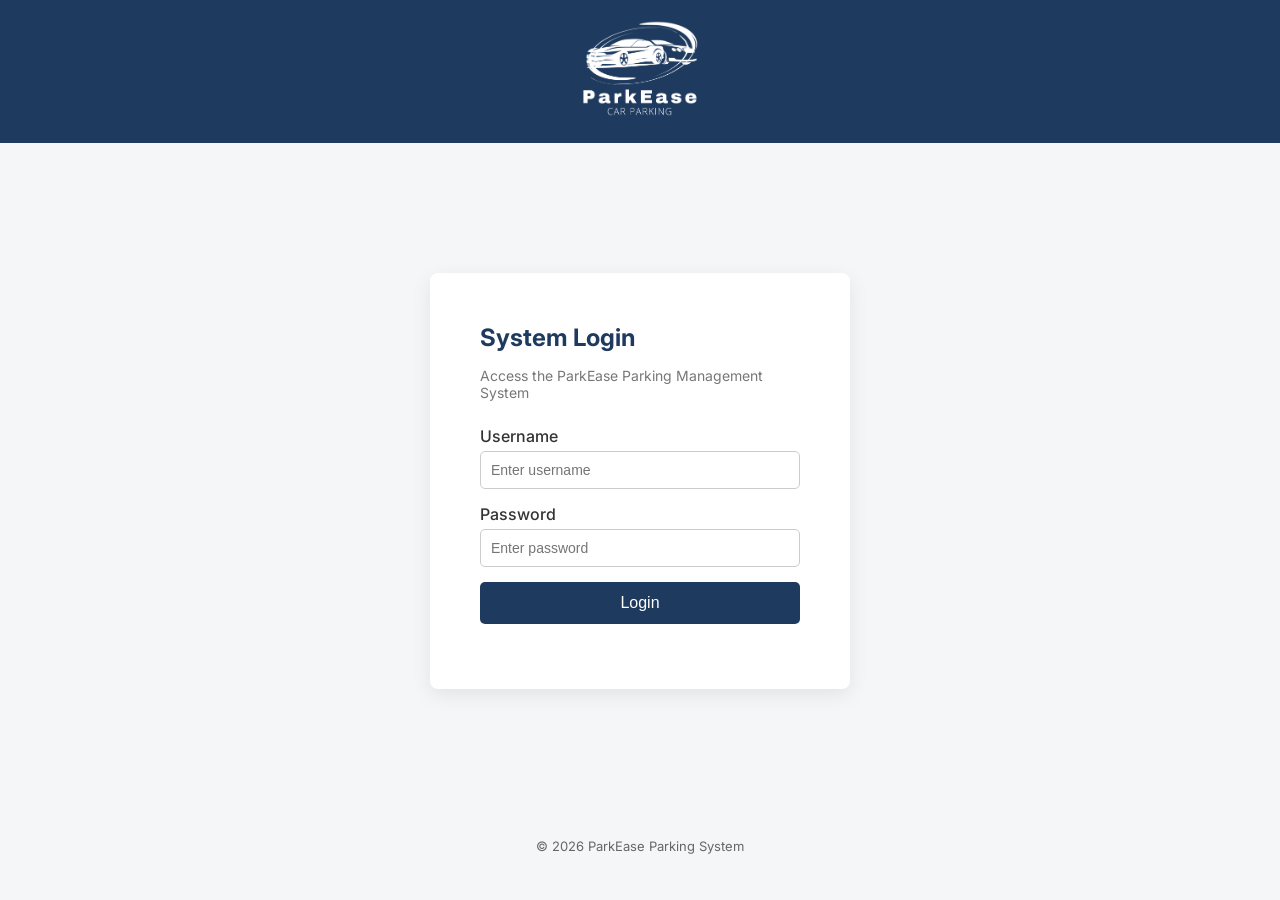
==== index.html @ 129dc3da "Complete login page with external css added" ====
<!DOCTYPE html>
<html lang="en">

<head>

<meta charset="UTF-8">
<meta name="viewport" content="width=device-width, initial-scale=1.0">

<title>ParkEase | Login</title>

<!-- Favicon -->
<link rel="icon" type="image/png" href="assets/favicon.png">

<!-- Google Font -->
<link href="https://fonts.googleapis.com/css2?family=Inter:wght@300;400;500;600&display=swap" rel="stylesheet">

<!-- Main CSS -->
<link rel="stylesheet" href="css/style.css">

</head>


<body class="login-body">

<header class="login-header">
    <div class="logo-area">
        <img src="assets/logo.png" alt="ParkEase Logo">
        <!-- <h1>ParkEase</h1> -->
    </div>
</header>


<main class="login-main">

<section class="login-section">

<article class="login-card">

<h2>System Login</h2>
<p class="login-subtitle">Access the ParkEase Parking Management System</p>

<form id="loginForm" class="login-form">

<div class="form-group">
<label for="username">Username</label>
<input
type="text"
id="username"
name="username"
placeholder="Enter username"
required>
</div>


<div class="form-group">
<label for="password">Password</label>
<input
type="password"
id="password"
name="password"
placeholder="Enter password"
required>
</div>


<button type="submit" class="btn-primary">
Login
</button>

<p id="error-message" class="error-message"></p>

</form>

</article>

</section>

</main>


<footer class="login-footer">
<p>© 2026 ParkEase Parking System</p>
</footer>




</body>

</html>
---- css/style.css ----
/* ===== GLOBAL STYLES ===== */

*{
margin:0;
padding:0;
box-sizing:border-box;
}

body{
font-family:'Inter', Arial, sans-serif;
background:#f4f6f8;
color:#333;
}

/* ===== HEADER ===== */

.login-header{
background:#1E3A5F;
padding: 20px;
display:flex;
justify-content:center;
}

.logo-area{
display:flex;
align-items:center;
gap:10px;
color:white;
}


.logo-area img{
width:120px;
}

.logo-area h1{
font-size:22px;
font-weight:600;
}

/* ===== MAIN LAYOUT ===== */

.login-main{
display:flex;
justify-content:center;
align-items:center;
min-height:70vh;
padding:20px;
}

.login-section{
width:100%;
display:flex;
justify-content:center;
}


/* ===== LOGIN CARD ===== */

.login-card{
background:white;
padding:40px;
width:100%;
max-width:420px;
border-radius:8px;
box-shadow:0 6px 20px rgba(0,0,0,0.08);
display:flex;
flex-direction:column;
gap:15px;
}

.login-card h2{
color:#1E3A5F;
font-size:24px;
}

.login-subtitle{
font-size:14px;
color:#777;
margin-bottom:10px;
}


/* ===== FORM ===== */

.login-form{
display:flex;
flex-direction:column;
gap:15px;
}

.form-group{
display:flex;
flex-direction:column;
gap:5px;
}

.form-group label{
font-weight:500;
}

.form-group input{
padding:10px;
border:1px solid #ccc;
border-radius:5px;
font-size:14px;
}

.form-group input:focus{
outline:none;
border-color:#2E75B6;
}


/* ===== BUTTON ===== */

.btn-primary{
background:#1E3A5F;
color:white;
padding:12px;
border:none;
border-radius:5px;
font-size:16px;
cursor:pointer;
transition:0.2s;
}

.btn-primary:hover{
background:#2E75B6;
}


/* ===== ERROR MESSAGE ===== */

.error-message{
color:red;
font-size:14px;
text-align:center;
}


/* ===== FOOTER ===== */

.login-footer{
text-align:center;
padding:20px;
font-size:13px;
color:#666;
}


/* ===== RESPONSIVE DESIGN ===== */

@media (min-width:768px){

.login-main{
min-height:75vh;
}

.login-card{
padding:50px;
}

}
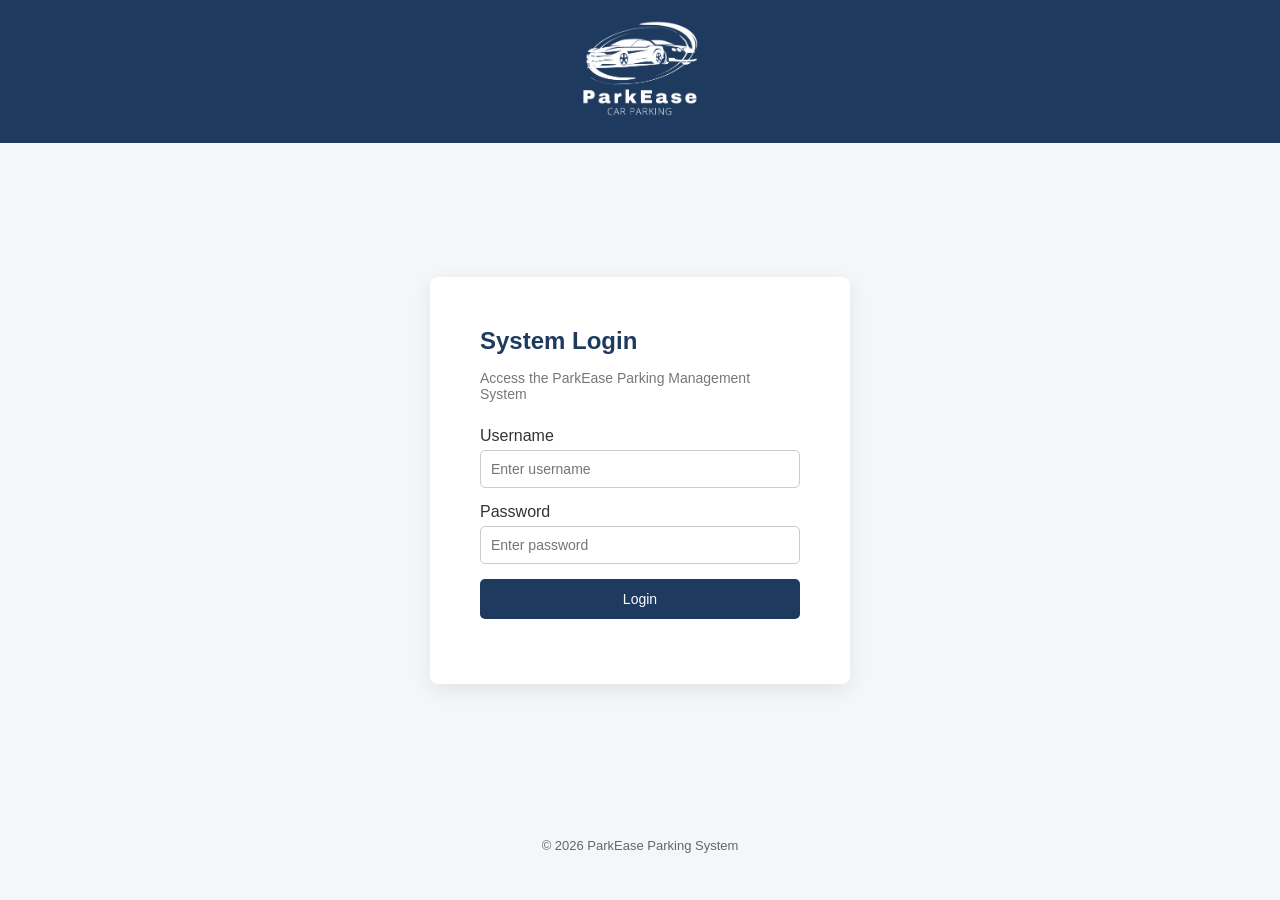
==== commit 8ac58201: "Added Dashboard Screen with css" ====
--- a/index.html
+++ b/index.html
@@ -1,90 +1,73 @@
-<!DOCTYPE html>
+<!doctype html>
 <html lang="en">
+  <head>
+    <meta charset="UTF-8" />
+    <meta name="viewport" content="width=device-width, initial-scale=1.0" />
 
-<head>
+    <title>ParkEase | Login</title>
 
-<meta charset="UTF-8">
-<meta name="viewport" content="width=device-width, initial-scale=1.0">
+    <!-- Favicon -->
+    <link rel="icon" type="image/png" href="assets/favicon.png" />
 
-<title>ParkEase | Login</title>
+    <!-- Google Font -->
+    <link
+      href="https://fonts.googleapis.com/css2?family=Inter:wght@300;400;500;600&display=swap"
+      rel="stylesheet"
+    />
 
-<!-- Favicon -->
-<link rel="icon" type="image/png" href="assets/favicon.png">
+    <!-- Main CSS -->
+    <link rel="stylesheet" href="css/style.css" />
+  </head>
 
-<!-- Google Font -->
-<link href="https://fonts.googleapis.com/css2?family=Inter:wght@300;400;500;600&display=swap" rel="stylesheet">
+  <body class="login-body">
+    <header class="login-header">
+      <div class="logo-area">
+        <img src="assets/logo.png" alt="ParkEase Logo" />
+        <!-- <h1>ParkEase</h1> -->
+      </div>
+    </header>
 
-<!-- Main CSS -->
-<link rel="stylesheet" href="css/style.css">
+    <main class="login-main">
+      <section class="login-section">
+        <article class="login-card">
+          <h2>System Login</h2>
+          <p class="login-subtitle">
+            Access the ParkEase Parking Management System
+          </p>
 
-</head>
+          <form id="loginForm" class="login-form">
+            <div class="form-group">
+              <label for="username">Username</label>
+              <input
+                type="text"
+                id="username"
+                name="username"
+                placeholder="Enter username"
+                required
+              />
+            </div>
 
+            <div class="form-group">
+              <label for="password">Password</label>
+              <input
+                type="password"
+                id="password"
+                name="password"
+                placeholder="Enter password"
+                required
+              />
+            </div>
 
-<body class="login-body">
+            <button type="submit" class="btn-primary">Login</button>
 
-<header class="login-header">
-    <div class="logo-area">
-        <img src="assets/logo.png" alt="ParkEase Logo">
-        <!-- <h1>ParkEase</h1> -->
-    </div>
-</header>
+            <p id="error-message" class="error-message"></p>
+          </form>
+        </article>
+      </section>
+    </main>
 
-
-<main class="login-main">
-
-<section class="login-section">
-
-<article class="login-card">
-
-<h2>System Login</h2>
-<p class="login-subtitle">Access the ParkEase Parking Management System</p>
-
-<form id="loginForm" class="login-form">
-
-<div class="form-group">
-<label for="username">Username</label>
-<input
-type="text"
-id="username"
-name="username"
-placeholder="Enter username"
-required>
-</div>
-
-
-<div class="form-group">
-<label for="password">Password</label>
-<input
-type="password"
-id="password"
-name="password"
-placeholder="Enter password"
-required>
-</div>
-
-
-<button type="submit" class="btn-primary">
-Login
-</button>
-
-<p id="error-message" class="error-message"></p>
-
-</form>
-
-</article>
-
-</section>
-
-</main>
-
-
-<footer class="login-footer">
-<p>© 2026 ParkEase Parking System</p>
-</footer>
-
-
-
-
-</body>
-
-</html>+    <footer class="login-footer">
+      <p>© 2026 ParkEase Parking System</p>
+    </footer>
+  </body>
+</html>
--- a/css/style.css
+++ b/css/style.css
@@ -1,164 +1,402 @@
 /* ===== GLOBAL STYLES ===== */
 
-*{
-margin:0;
-padding:0;
-box-sizing:border-box;
-}
-
-body{
-font-family:'Inter', Arial, sans-serif;
-background:#f4f6f8;
-color:#333;
+* {
+  margin: 0;
+  padding: 0;
+  box-sizing: border-box;
+}
+
+body {
+  font-family: "Poppins", Arial, sans-serif;
+  background: #f4f6f8;
+  color: #333;
 }
 
 /* ===== HEADER ===== */
 
-.login-header{
-background:#1E3A5F;
-padding: 20px;
-display:flex;
-justify-content:center;
-}
-
-.logo-area{
-display:flex;
-align-items:center;
-gap:10px;
-color:white;
-}
-
-
-.logo-area img{
-width:120px;
-}
-
-.logo-area h1{
-font-size:22px;
-font-weight:600;
+.login-header {
+  background: #1e3a5f;
+  padding: 20px;
+  display: flex;
+  justify-content: center;
+}
+
+.logo-area {
+  display: flex;
+  align-items: center;
+  gap: 10px;
+  color: white;
+}
+
+.logo-area img {
+  width: 120px;
+}
+
+.logo-area h1 {
+  font-size: 22px;
+  font-weight: 600;
 }
 
 /* ===== MAIN LAYOUT ===== */
 
-.login-main{
-display:flex;
-justify-content:center;
-align-items:center;
-min-height:70vh;
-padding:20px;
-}
-
-.login-section{
-width:100%;
-display:flex;
-justify-content:center;
-}
-
+.login-main {
+  display: flex;
+  justify-content: center;
+  align-items: center;
+  min-height: 70vh;
+  padding: 20px;
+}
+
+.login-section {
+  width: 100%;
+  display: flex;
+  justify-content: center;
+}
 
 /* ===== LOGIN CARD ===== */
 
-.login-card{
-background:white;
-padding:40px;
-width:100%;
-max-width:420px;
-border-radius:8px;
-box-shadow:0 6px 20px rgba(0,0,0,0.08);
-display:flex;
-flex-direction:column;
-gap:15px;
-}
-
-.login-card h2{
-color:#1E3A5F;
-font-size:24px;
-}
-
-.login-subtitle{
-font-size:14px;
-color:#777;
-margin-bottom:10px;
-}
-
+.login-card {
+  background: white;
+  padding: 40px;
+  width: 100%;
+  max-width: 420px;
+  border-radius: 8px;
+  box-shadow: 0 6px 20px rgba(0, 0, 0, 0.08);
+  display: flex;
+  flex-direction: column;
+  gap: 15px;
+}
+
+.login-card h2 {
+  color: #1e3a5f;
+  font-size: 24px;
+}
+
+.login-subtitle {
+  font-size: 14px;
+  color: #777;
+  margin-bottom: 10px;
+}
 
 /* ===== FORM ===== */
 
-.login-form{
-display:flex;
-flex-direction:column;
-gap:15px;
-}
-
-.form-group{
-display:flex;
-flex-direction:column;
-gap:5px;
-}
-
-.form-group label{
-font-weight:500;
-}
-
-.form-group input{
-padding:10px;
-border:1px solid #ccc;
-border-radius:5px;
-font-size:14px;
-}
-
-.form-group input:focus{
-outline:none;
-border-color:#2E75B6;
-}
-
+.login-form {
+  display: flex;
+  flex-direction: column;
+  gap: 15px;
+}
+
+.form-group {
+  display: flex;
+  flex-direction: column;
+  gap: 5px;
+}
+
+.form-group label {
+  font-weight: 500;
+}
+
+.form-group input {
+  padding: 10px;
+  border: 1px solid #ccc;
+  border-radius: 5px;
+  font-size: 14px;
+}
+
+.form-group input:focus {
+  outline: none;
+  border-color: #2e75b6;
+}
 
 /* ===== BUTTON ===== */
 
-.btn-primary{
-background:#1E3A5F;
-color:white;
-padding:12px;
-border:none;
-border-radius:5px;
-font-size:16px;
-cursor:pointer;
-transition:0.2s;
-}
-
-.btn-primary:hover{
-background:#2E75B6;
-}
-
+.btn-primary {
+  background: #1e3a5f;
+  color: white;
+  padding: 12px;
+  border: none;
+  border-radius: 5px;
+  font-size: 16px;
+  cursor: pointer;
+  transition: 0.2s;
+}
+
+.btn-primary:hover {
+  background: #2e75b6;
+}
 
 /* ===== ERROR MESSAGE ===== */
 
-.error-message{
-color:red;
-font-size:14px;
-text-align:center;
-}
-
+.error-message {
+  color: red;
+  font-size: 14px;
+  text-align: center;
+}
 
 /* ===== FOOTER ===== */
 
-.login-footer{
-text-align:center;
-padding:20px;
-font-size:13px;
-color:#666;
-}
-
+.login-footer {
+  text-align: center;
+  padding: 20px;
+  font-size: 13px;
+  color: #666;
+}
 
 /* ===== RESPONSIVE DESIGN ===== */
 
-@media (min-width:768px){
-
-.login-main{
-min-height:75vh;
-}
-
-.login-card{
-padding:50px;
-}
-
-}+@media (min-width: 768px) {
+  .login-main {
+    min-height: 75vh;
+  }
+
+  .login-card {
+    padding: 50px;
+  }
+}
+
+/* ===== DASHBOARD LAYOUT ===== */
+
+.dashboard-layout {
+  display: flex;
+  min-height: 100vh;
+  font-family: "Poppins", Arial, sans-serif;
+}
+
+/* SIDEBAR */
+
+.sidebar {
+  width: 230px;
+  background: #1e3a5f;
+  color: white;
+  display: flex;
+  flex-direction: column;
+  justify-content: space-between;
+  padding: 20px;
+}
+
+.nav-links {
+  list-style: none;
+  margin-top: 30px;
+  display: flex;
+  flex-direction: column;
+  gap: 25px;
+}
+
+.nav-links a {
+  color: white;
+  text-decoration: none;
+  font-size: 15px;
+  padding: 15px 80px 15px 15px;
+}
+
+.nav-links li.active a {
+  font-weight: 600;
+  background-color: #cccccc61;
+  padding: 15px 80px 15px 15px;
+  border-radius: 8px;
+}
+
+.sidebar-user {
+  display: flex;
+  font-size: 14px;
+  opacity: 0.9;
+}
+
+/* MAIN AREA */
+
+.main-content {
+  flex: 1;
+  background: #f4f6f8;
+  display: flex;
+  flex-direction: column;
+}
+
+/* TOPBAR */
+
+.topbar {
+  background: white;
+  padding: 15px 25px;
+  display: flex;
+  justify-content: space-between;
+  align-items: center;
+  border-bottom: 1px solid #eee;
+}
+
+.search-bar {
+  padding: 8px 10px;
+  border: 1px solid #ccc;
+  border-radius: 4px;
+  width: 210px;
+  background-color: #f4f6f8;
+}
+
+.topbar-right {
+  display: flex;
+  align-items: center;
+  gap: 20px;
+}
+
+.notification-bell {
+  font-size: 18px;
+  cursor: pointer;
+}
+
+/* DASHBOARD CONTENT */
+
+.dashboard-content {
+  padding: 25px;
+  display: flex;
+  flex-direction: column;
+  gap: 30px;
+}
+
+/* STAT CARDS */
+
+.stats-grid {
+  display: grid;
+  grid-template-columns: repeat(auto-fit, minmax(220px, 1fr));
+  gap: 20px;
+}
+
+.stat-card {
+  background: white;
+  padding: 20px;
+  border-radius: 6px;
+  box-shadow: 0 2px 6px rgba(0, 0, 0, 0.05);
+}
+
+.stat-number {
+  font-size: 28px;
+  margin-top: 10px;
+  color: #2e75b6;
+  font-weight: 600;
+}
+
+/* PROGRESS BAR */
+
+.progress-container {
+  background: #e5e5e5;
+  height: 10px;
+  border-radius: 10px;
+  margin-top: 10px;
+}
+
+.progress-bar {
+  height: 10px;
+  width: 58%;
+  background: #2e75b6;
+  border-radius: 10px;
+}
+
+.occupancy-text {
+  margin-top: 6px;
+  font-size: 13px;
+}
+
+/* QUICK ACTIONS */
+
+.quick-actions h3 {
+  margin-bottom: 10px;
+}
+
+.action-buttons {
+  display: flex;
+  gap: 15px;
+  flex-wrap: wrap;
+  background-color: white;
+  background: white;
+  padding: 20px;
+  border-radius: 6px;
+  box-shadow: 0 2px 6px rgba(0, 0, 0, 0.05);
+}
+
+.btn-primary {
+  text-decoration: none;
+  font-size: 14px;
+}
+
+.btn-secondary {
+  background: white;
+  border: 1px solid #1e3a5f;
+  color: #1e3a5f;
+  padding: 10px 15px;
+  border-radius: 4px;
+  text-decoration: none;
+  font-size: 14px;
+}
+
+.btn-secondary:hover {
+  background: #2e75b6;
+  color: white;
+}
+
+.btn-outline {
+  background: #e0e0e0;
+  border: 0px;
+  padding: 10px 15px;
+  border-radius: 4px;
+  cursor: pointer;
+}
+
+.btn-outline:hover {
+  font-weight: 700;
+}
+
+/* TABLE */
+
+.recent-arrivals table {
+  width: 100%;
+  border-collapse: collapse;
+  background: white;
+}
+
+.recent-arrivals th,
+.recent-arrivals td {
+  padding: 12px;
+  text-align: left;
+  border-bottom: 1px solid #eee;
+}
+
+.recent-arrivals th {
+  background: #f9f9f9;
+}
+
+/* BADGES */
+
+.badge {
+  padding: 5px 10px;
+  border-radius: 20px;
+  font-size: 12px;
+  font-weight: 500;
+}
+
+.badge.parked {
+  background: #d4f5e2;
+  color: #1c7c4d;
+}
+
+.badge.signedout {
+  background: #e0e0e0;
+  color: #555;
+}
+
+/* ACTION MENU */
+
+.action-menu {
+  background: none;
+  border: none;
+  font-size: 18px;
+  cursor: pointer;
+}
+
+/* RESPONSIVE */
+
+@media (max-width: 768px) {
+  .sidebar {
+    display: none;
+  }
+
+  .search-bar {
+    width: 140px;
+  }
+}
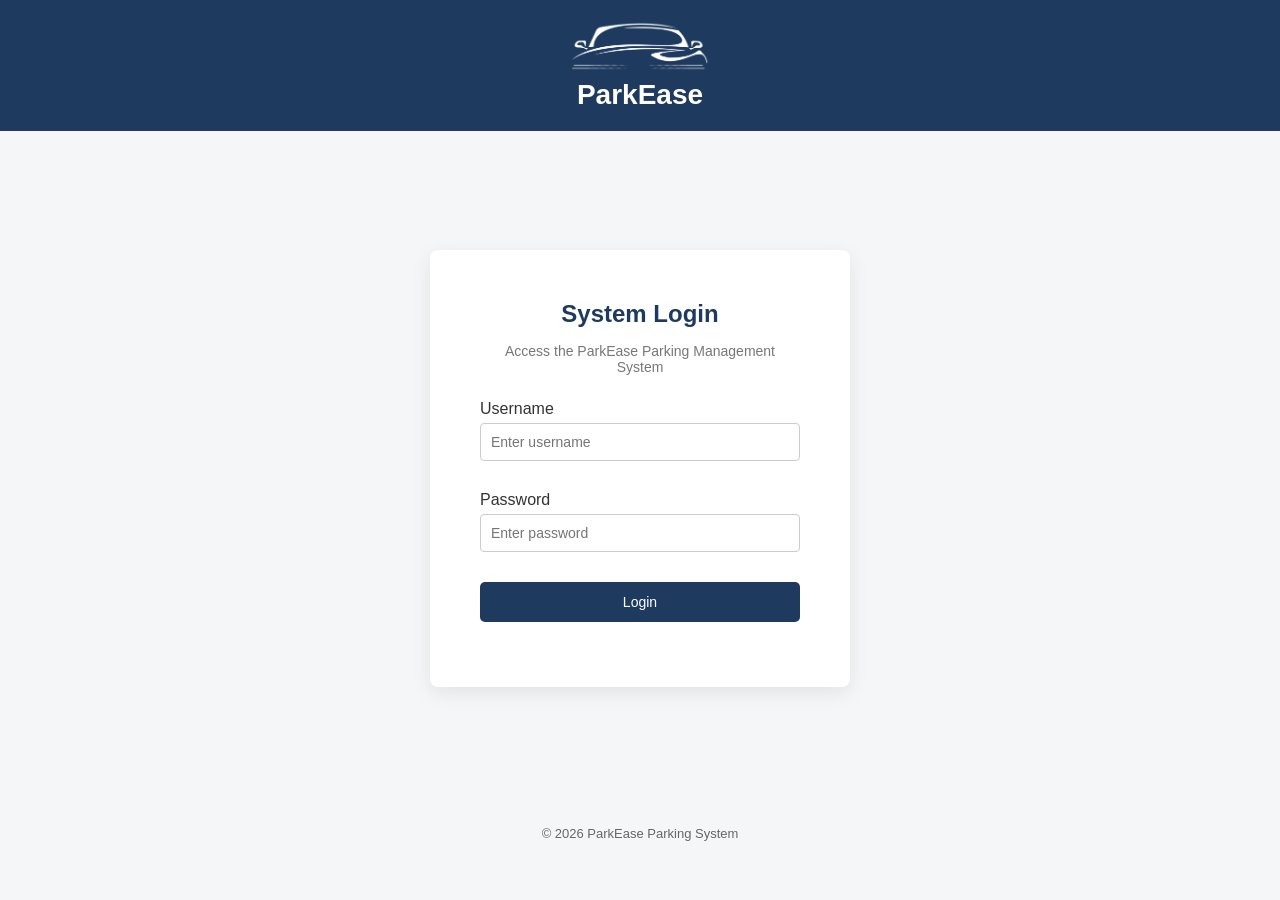
==== commit c85cd10e: "Added auth.js , reports.js and new logo" ====
--- a/index.html
+++ b/index.html
@@ -22,8 +22,8 @@
   <body class="login-body">
     <header class="login-header">
       <div class="logo-area">
-        <img src="assets/logo.png" alt="ParkEase Logo" />
-        <!-- <h1>ParkEase</h1> -->
+        <img src="assets/logo3 .png" alt="ParkEase Logo" />
+        <h1>ParkEase</h1>
       </div>
     </header>
 
@@ -69,5 +69,8 @@
     <footer class="login-footer">
       <p>© 2026 ParkEase Parking System</p>
     </footer>
+
+    <!-- Login Script -->
+    <script src="js/auth.js"></script>
   </body>
 </html>
--- a/css/style.css
+++ b/css/style.css
@@ -22,19 +22,21 @@
 }
 
 .logo-area {
-  display: flex;
+  
   align-items: center;
   gap: 10px;
   color: white;
 }
 
 .logo-area img {
-  width: 120px;
+  width: 140px;
+  text-align: center;
 }
 
 .logo-area h1 {
-  font-size: 22px;
+  font-size: 28px;
   font-weight: 600;
+  text-align: center;
 }
 
 /* ===== MAIN LAYOUT ===== */
@@ -65,17 +67,20 @@
   display: flex;
   flex-direction: column;
   gap: 15px;
+
 }
 
 .login-card h2 {
   color: #1e3a5f;
   font-size: 24px;
+  text-align: center;
 }
 
 .login-subtitle {
   font-size: 14px;
   color: #777;
   margin-bottom: 10px;
+  text-align: center;
 }
 
 /* ===== FORM ===== */
@@ -400,3 +405,426 @@
     width: 140px;
   }
 }
+
+/* REGISTER PAGE */
+
+.top-nav {
+  background: #1e3a5f;
+  color: white;
+  padding: 15px;
+}
+
+.nav-container {
+  display: flex;
+  justify-content: space-between;
+  align-items: center;
+  max-width: 1100px;
+  margin: auto;
+}
+
+.logo-registration img {
+  width: 80px;
+}
+
+.nav-menu {
+  list-style: none;
+  display: flex;
+  gap: 20px;
+}
+
+.nav-menu a {
+  color: white;
+  text-decoration: none;
+}
+
+.nav-menu .active a {
+  font-weight: 600;
+  text-decoration: underline;
+}
+
+.profile-area {
+  font-size: 14px;
+}
+
+/* MAIN FORM */
+
+.register-main {
+  padding: 40px 20px;
+  display: flex;
+  justify-content: center;
+}
+
+.form-section {
+  background: white;
+  padding: 30px;
+  border-radius: 8px;
+  width: 100%;
+  max-width: 700px;
+  box-shadow: 0 2px 8px rgba(0, 0, 0, 0.05);
+}
+
+.vehicle-form {
+  display: flex;
+  flex-direction: column;
+  gap: 20px;
+}
+
+fieldset {
+  border: 1px solid #ddd;
+  padding: 20px;
+  border-radius: 6px;
+}
+
+legend {
+  font-weight: 600;
+  color: #1e3a5f;
+}
+
+.form-group {
+  display: flex;
+  flex-direction: column;
+  gap: 5px;
+  margin-bottom: 15px;
+}
+
+.form-group input,
+.form-group select {
+  padding: 10px;
+  border: 1px solid #ccc;
+  border-radius: 4px;
+}
+
+.hint {
+  font-size: 12px;
+  color: #777;
+}
+
+.error {
+  color: red;
+  font-size: 12px;
+}
+
+/* BUTTONS */
+
+.reg-form-buttons {
+  display: flex;
+  gap: 10px;
+}
+
+.reg-form-buttons .btn-primary {
+  background: #2e75b6;
+  color: white;
+  border: none;
+  padding: 12px 16px;
+  border-radius: 4px;
+  cursor: pointer;
+  width: 70%;
+}
+
+.reg-form-buttons .btn-primary:hover {
+  background: #1e3a5f;
+}
+
+.reg-form-buttons .btn-secondary {
+  background: #eee;
+  border: none;
+  padding: 12px 16px;
+  border-radius: 4px;
+  cursor: pointer;
+  width: 30%;
+}
+
+.reg-form-buttons .btn-secondary:hover {
+  color: black;
+  font-weight: 700;
+}
+
+/* QUICK TIPS */
+
+.quick-tips {
+  position: fixed;
+  bottom: 30px;
+  right: 30px;
+  background: white;
+  padding: 35px;
+  border-radius: 8px;
+  box-shadow: 0 2px 8px rgba(0, 0, 0, 0.1);
+  width: 250px;
+}
+
+.quick-tips h4 {
+  margin-bottom: 8px;
+}
+
+/* FOOTER */
+
+.system-footer {
+  display: flex;
+  justify-content: space-between;
+  padding: 15px 30px;
+  background: #f4f6f8;
+  font-size: 13px;
+}
+
+/* SIGNOUT PAGE */
+
+.signout-main {
+  padding: 30px;
+  display: flex;
+  flex-direction: column;
+  gap: 20px;
+}
+
+/* SEARCH */
+
+.search-section {
+  display: flex;
+  gap: 10px;
+  max-width: 50%;
+}
+
+.search-section input {
+  flex: 1;
+  padding: 10px;
+  border: 1px solid #ccc;
+  border-radius: 4px;
+}
+
+/* LAYOUT */
+
+.signout-layout {
+  display: grid;
+  grid-template-columns: 1fr 1fr;
+  gap: 25px;
+}
+
+/* VEHICLE CARD */
+
+.vehicle-card {
+  background: white;
+  padding: 20px;
+  border-radius: 8px;
+  box-shadow: 0 2px 6px rgba(0, 0, 0, 0.05);
+}
+
+.vehicle-title {
+  display: flex;
+  justify-content: space-between;
+}
+
+.vehicle-info p {
+  margin: 6px 0;
+}
+
+.badge.pending {
+  background: #ffe8a3;
+  color: #8a6d00;
+  padding: 5px 10px;
+  border-radius: 15px;
+  font-size: 12px;
+  display: inline-block;
+  margin-bottom: 10px;
+}
+
+/* FEE BOX */
+
+.fee-box {
+  background: #2e75b6;
+  color: white;
+  padding: 15px;
+  border-radius: 6px;
+  margin-top: 15px;
+}
+
+.fee-box h2 {
+  margin-top: 5px;
+}
+
+/* RECEIVER FORM */
+
+.receiver-card {
+  margin-top: 20px;
+  background: white;
+  padding: 20px;
+  border-radius: 8px;
+}
+
+/* RECEIPT */
+
+.receipt-card {
+  background: white;
+  padding: 20px;
+  border-radius: 8px;
+  box-shadow: 0 2px 6px rgba(0, 0, 0, 0.05);
+}
+
+.receipt-body {
+  line-height: 1.7;
+}
+
+.qr-box {
+  border: 2px dashed #ccc;
+  padding: 30px;
+  text-align: center;
+  margin: 15px 0;
+  font-size: 13px;
+}
+
+/* RESPONSIVE */
+
+@media (max-width: 900px) {
+  .signout-layout {
+    grid-template-columns: 1fr;
+  }
+}
+
+/* REPORTS PAGE */
+
+.reports-header {
+  display: flex;
+  justify-content: space-between;
+  align-items: center;
+  padding: 20px;
+  background: #1e3a5f;
+  color: white;
+}
+
+.reports-title {
+  display: flex;
+  align-items: center;
+  gap: 10px;
+}
+
+.logo-small {
+  width: 35px;
+}
+
+.subtitle {
+  font-size: 12px;
+  opacity: 0.8;
+}
+
+.report-actions {
+  display: flex;
+  gap: 10px;
+}
+
+.reports-main {
+  padding: 30px;
+  display: flex;
+  flex-direction: column;
+  gap: 25px;
+}
+
+/* DATE SELECTOR */
+
+.date-selector {
+  display: flex;
+  align-items: center;
+  gap: 15px;
+  font-weight: 600;
+}
+
+.date-selector button {
+  padding: 5px 10px;
+}
+
+
+
+/* REVENUE CARDS */
+
+.revenue-cards {
+  display: grid;
+  grid-template-columns: repeat(auto-fit, minmax(200px, 1fr));
+  gap: 20px;
+}
+
+.revenue-card {
+  background: white;
+  padding: 20px;
+  border-radius: 8px;
+  box-shadow: 0 2px 6px rgba(0, 0, 0, 0.05);
+}
+
+.revenue-amount {
+  font-size: 22px;
+  color: #2e75b6;
+  margin-top: 8px;
+}
+
+.change {
+  font-size: 13px;
+}
+
+.change.positive {
+  color: green;
+}
+
+.change.negative {
+  color: red;
+}
+
+/* TABLE */
+
+.reports-table table {
+  width: 100%;
+  border-collapse: collapse;
+  background: white;
+}
+
+.reports-table th,
+.reports-table td {
+  padding: 12px;
+  border-bottom: 1px solid #eee;
+  text-align: left;
+}
+
+.reports-table th {
+  background: #f4f6f8;
+}
+
+/* SEARCH */
+
+.table-controls input {
+  padding: 10px;
+  width: 300px;
+  border: 1px solid #ccc;
+  border-radius: 4px;
+}
+
+/* PAGINATION */
+
+.pagination {
+  display: flex;
+  gap: 10px;
+}
+
+.pagination button {
+  padding: 6px 10px;
+}
+
+.page.active {
+  background: #2e75b6;
+  color: white;
+}
+
+/* GRAND TOTAL */
+
+.grand-total {
+  background: #2e75b6;
+  color: white;
+  padding: 20px;
+  border-radius: 8px;
+  text-align: center;
+  font-size: 20px;
+}
+
+/* FOOTER */
+
+.reports-footer {
+  margin-top: 30px;
+  padding: 15px;
+  background: #f4f6f8;
+  text-align: center;
+  font-size: 13px;
+}
